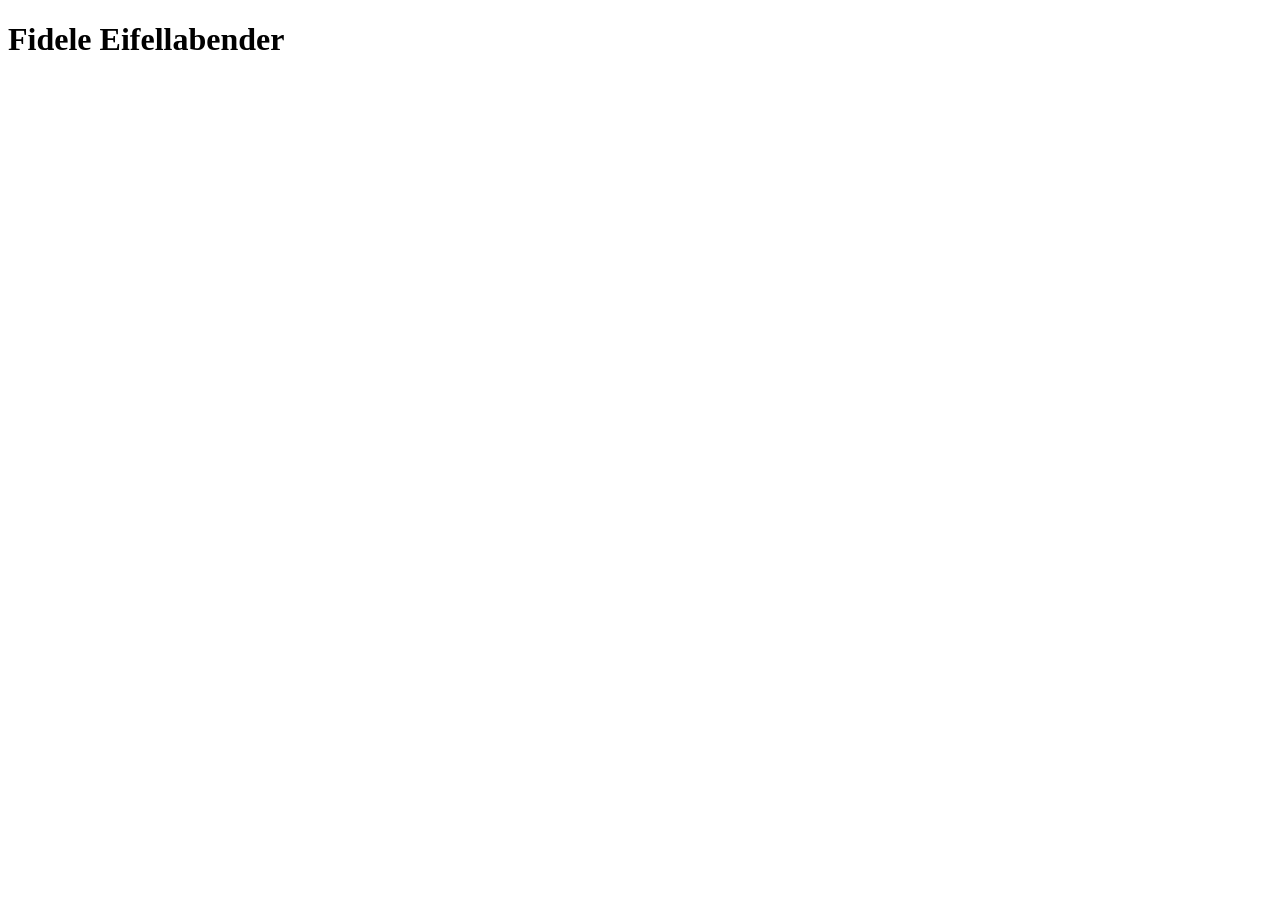
==== index.html @ 33b696c2 "Anlage Struktur" ====
<!doctype html>
<html lang="de">
  <head>
    <meta charset="utf-8">
    <meta name="viewport" content="width=device-width, initial-scale=1">
    <title>Fidele Eifellabender</title>
    <link rel="stylesheet" href="assets/css/style.css">
    <script src="assets/js/main.js" defer></script>
  </head>
  <body>
    <main>
      <h1>Fidele Eifellabender</h1>
    </main>
  </body>
</html>
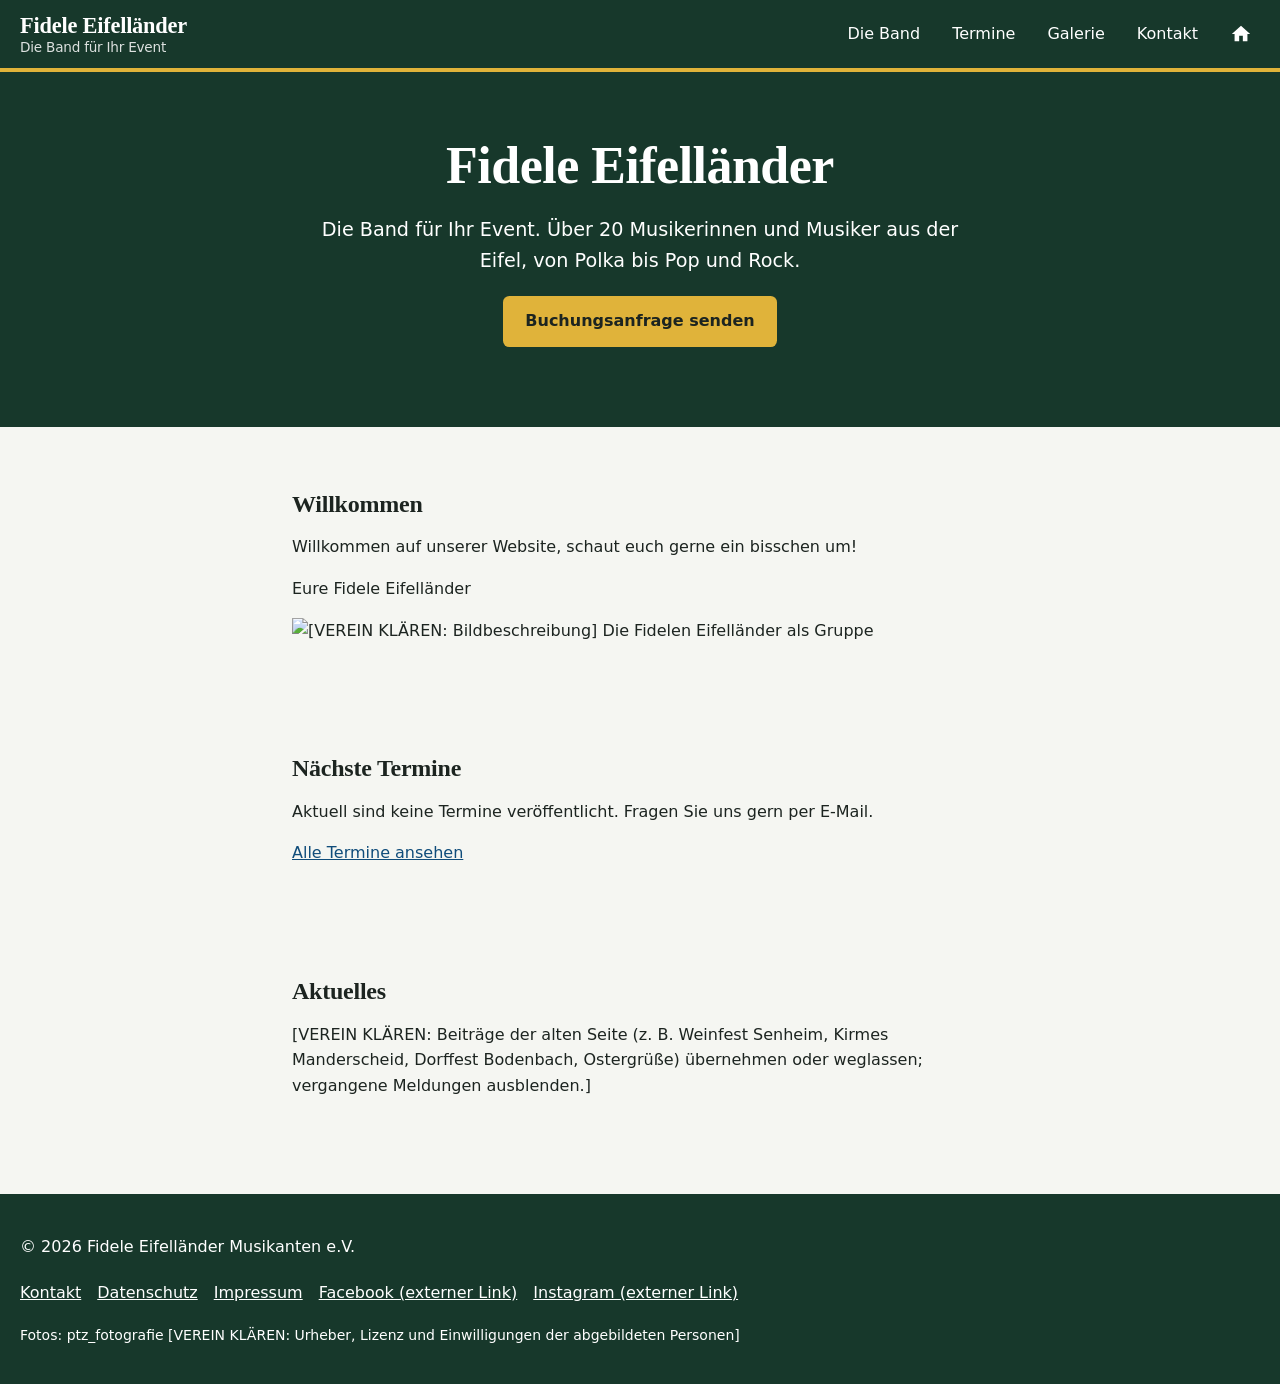
==== commit c8a593ae: "first loop" ====
--- a/index.html
+++ b/index.html
@@ -1,15 +1,51 @@
-<!doctype html>
+<!DOCTYPE html>
 <html lang="de">
-  <head>
-    <meta charset="utf-8">
-    <meta name="viewport" content="width=device-width, initial-scale=1">
-    <title>Fidele Eifellabender</title>
-    <link rel="stylesheet" href="assets/css/style.css">
-    <script src="assets/js/main.js" defer></script>
-  </head>
-  <body>
-    <main>
-      <h1>Fidele Eifellabender</h1>
-    </main>
-  </body>
-</html>
+<head>
+<meta charset="utf-8">
+<meta name="viewport" content="width=device-width, initial-scale=1">
+<title>Die Band für Ihr Event – Fidele Eifelländer Musikanten e.V.</title>
+<meta name="description" content="Die Fidelen Eifelländer: Bigband aus der Eifel für Feste, Kirmes und Events.">
+<link rel="stylesheet" href="assets/css/style.css">
+</head>
+<body>
+<a class="skip" href="#main">Zum Inhalt springen</a>
+<header class="site-header">
+<a class="brand" href="index.html">Fidele Eifelländer<span>Die Band für Ihr Event</span></a>
+<nav aria-label="Hauptnavigation"><ul><li><a href="die-band.html">Die Band</a></li><li><a href="termine.html">Termine</a></li><li><a href="galerie.html">Galerie</a></li><li><a href="kontakt.html">Kontakt</a></li><li><a class="home" href="index.html" aria-label="Startseite" aria-current="page"><svg aria-hidden="true" focusable="false" width="22" height="22" viewBox="0 0 24 24" fill="currentColor"><path d="M12 3 2 12h3v8h5v-6h4v6h5v-8h3z"/></svg></a></li></ul></nav>
+</header>
+<main id="main">
+<section class="hero">
+<h1>Fidele Eifelländer</h1>
+<p class="lead">Die Band für Ihr Event. Über 20 Musikerinnen und Musiker aus der Eifel, von Polka bis Pop und Rock.</p>
+<p><a class="btn" href="kontakt.html#anfrage">Buchungsanfrage senden</a></p>
+</section>
+<section class="wrap">
+<h2>Willkommen</h2>
+<p>Willkommen auf unserer Website, schaut euch gerne ein bisschen um!</p>
+<p>Eure Fidele Eifelländer</p>
+<p><img src="assets/img/titel.jpg" width="1200" height="800" alt="[VEREIN KLÄREN: Bildbeschreibung] Die Fidelen Eifelländer als Gruppe"></p>
+</section>
+<section class="wrap" aria-labelledby="next">
+<h2 id="next">Nächste Termine</h2>
+<div data-next-events><p>Termine werden geladen.</p></div>
+<p><a href="termine.html">Alle Termine ansehen</a></p>
+</section>
+<section class="wrap" aria-labelledby="news">
+<h2 id="news">Aktuelles</h2>
+<p>[VEREIN KLÄREN: Beiträge der alten Seite (z. B. Weinfest Senheim, Kirmes Manderscheid, Dorffest Bodenbach, Ostergrüße) übernehmen oder weglassen; vergangene Meldungen ausblenden.]</p>
+</section>
+</main>
+<footer class="site-footer">
+<p>© 2026 Fidele Eifelländer Musikanten e.V.</p>
+<ul>
+<li><a href="kontakt.html">Kontakt</a></li>
+<li><a href="datenschutz.html">Datenschutz</a></li>
+<li><a href="impressum.html">Impressum</a></li>
+<li><a href="https://www.facebook.com/FideleEifellaender" rel="noopener noreferrer" target="_blank">Facebook (externer Link)</a></li>
+<li><a href="https://www.instagram.com/fidele_eifellaender/" rel="noopener noreferrer" target="_blank">Instagram (externer Link)</a></li>
+</ul>
+<p class="small">Fotos: ptz_fotografie [VEREIN KLÄREN: Urheber, Lizenz und Einwilligungen der abgebildeten Personen]</p>
+</footer>
+<script src="assets/js/main.js" defer></script>
+</body>
+</html>
--- a/assets/css/style.css
+++ b/assets/css/style.css
@@ -0,0 +1,22 @@
+:root{--bg:#f5f6f2;--ink:#1c2420;--green:#17382b;--brass:#e0b33a;--link:#0f4c7a;--line:#cfd6cc}
+@media (prefers-color-scheme:dark){:root{--bg:#121815;--ink:#eef1ec;--green:#0c1e17;--link:#8cc4f0;--line:#33413a}}
+*{box-sizing:border-box}
+html{font:100%/1.6 system-ui,-apple-system,"Segoe UI",sans-serif;scroll-padding-top:5rem}
+body{margin:0;background:var(--bg);color:var(--ink)}
+h1,h2,.brand{font-family:Rockwell,"Roboto Slab",Georgia,serif;line-height:1.15;letter-spacing:-.01em}
+h1{font-size:clamp(2rem,6vw,3.25rem);margin:0 0 1rem}h2{font-size:1.5rem;margin:2rem 0 .5rem}
+a{color:var(--link)}a:focus-visible,.btn:focus-visible{outline:3px solid var(--brass);outline-offset:3px}
+.skip{position:absolute;left:.5rem;top:-4rem;background:#fff;color:#000;padding:.75rem 1rem;z-index:10}.skip:focus{top:.5rem}
+.site-header{background:var(--green);color:#fff;display:flex;flex-wrap:wrap;gap:.5rem 2rem;align-items:center;justify-content:space-between;padding:.75rem 1.25rem;border-bottom:4px solid var(--brass)}
+.brand{color:#fff;text-decoration:none;font-size:1.4rem;font-weight:700}.brand span{display:block;font:.85rem system-ui,sans-serif;opacity:.85}
+nav ul,.site-footer ul{list-style:none;margin:0;padding:0;display:flex;flex-wrap:wrap;gap:.25rem 1rem}
+nav a{color:#fff;display:inline-flex;align-items:center;min-height:44px;padding:0 .5rem;text-decoration:none}
+nav a:hover,nav a[aria-current]{text-decoration:underline;text-underline-offset:6px;text-decoration-thickness:3px;text-decoration-color:var(--brass)}
+.wrap{max-width:46rem;margin:0 auto;padding:2rem 1.25rem}
+.hero{background:var(--green);color:#fff;padding:4rem 1.25rem;text-align:center}.hero>*{max-width:40rem;margin-inline:auto}.lead{font-size:1.2rem}
+.btn{display:inline-block;background:var(--brass);color:#1c2420;font-weight:700;padding:.8rem 1.4rem;border-radius:.4rem;text-decoration:none;min-height:44px}.btn:hover{filter:brightness(1.08)}
+img{max-width:100%;height:auto}
+.events{list-style:none;padding:0}.events li{padding:.75rem 0;border-bottom:1px solid var(--line)}.events time{font-weight:700;display:block}
+.gallery{list-style:none;padding:0;display:grid;grid-template-columns:repeat(auto-fill,minmax(15rem,1fr));gap:1rem}figure{margin:0}figcaption,.small{font-size:.875rem}
+.site-footer{background:var(--green);color:#fff;padding:1.5rem 1.25rem;margin-top:3rem}.site-footer a{color:#fff}.site-footer li a{display:inline-block;min-height:32px;padding:.25rem 0}
+@media (prefers-reduced-motion:no-preference){.btn{transition:filter .15s}}
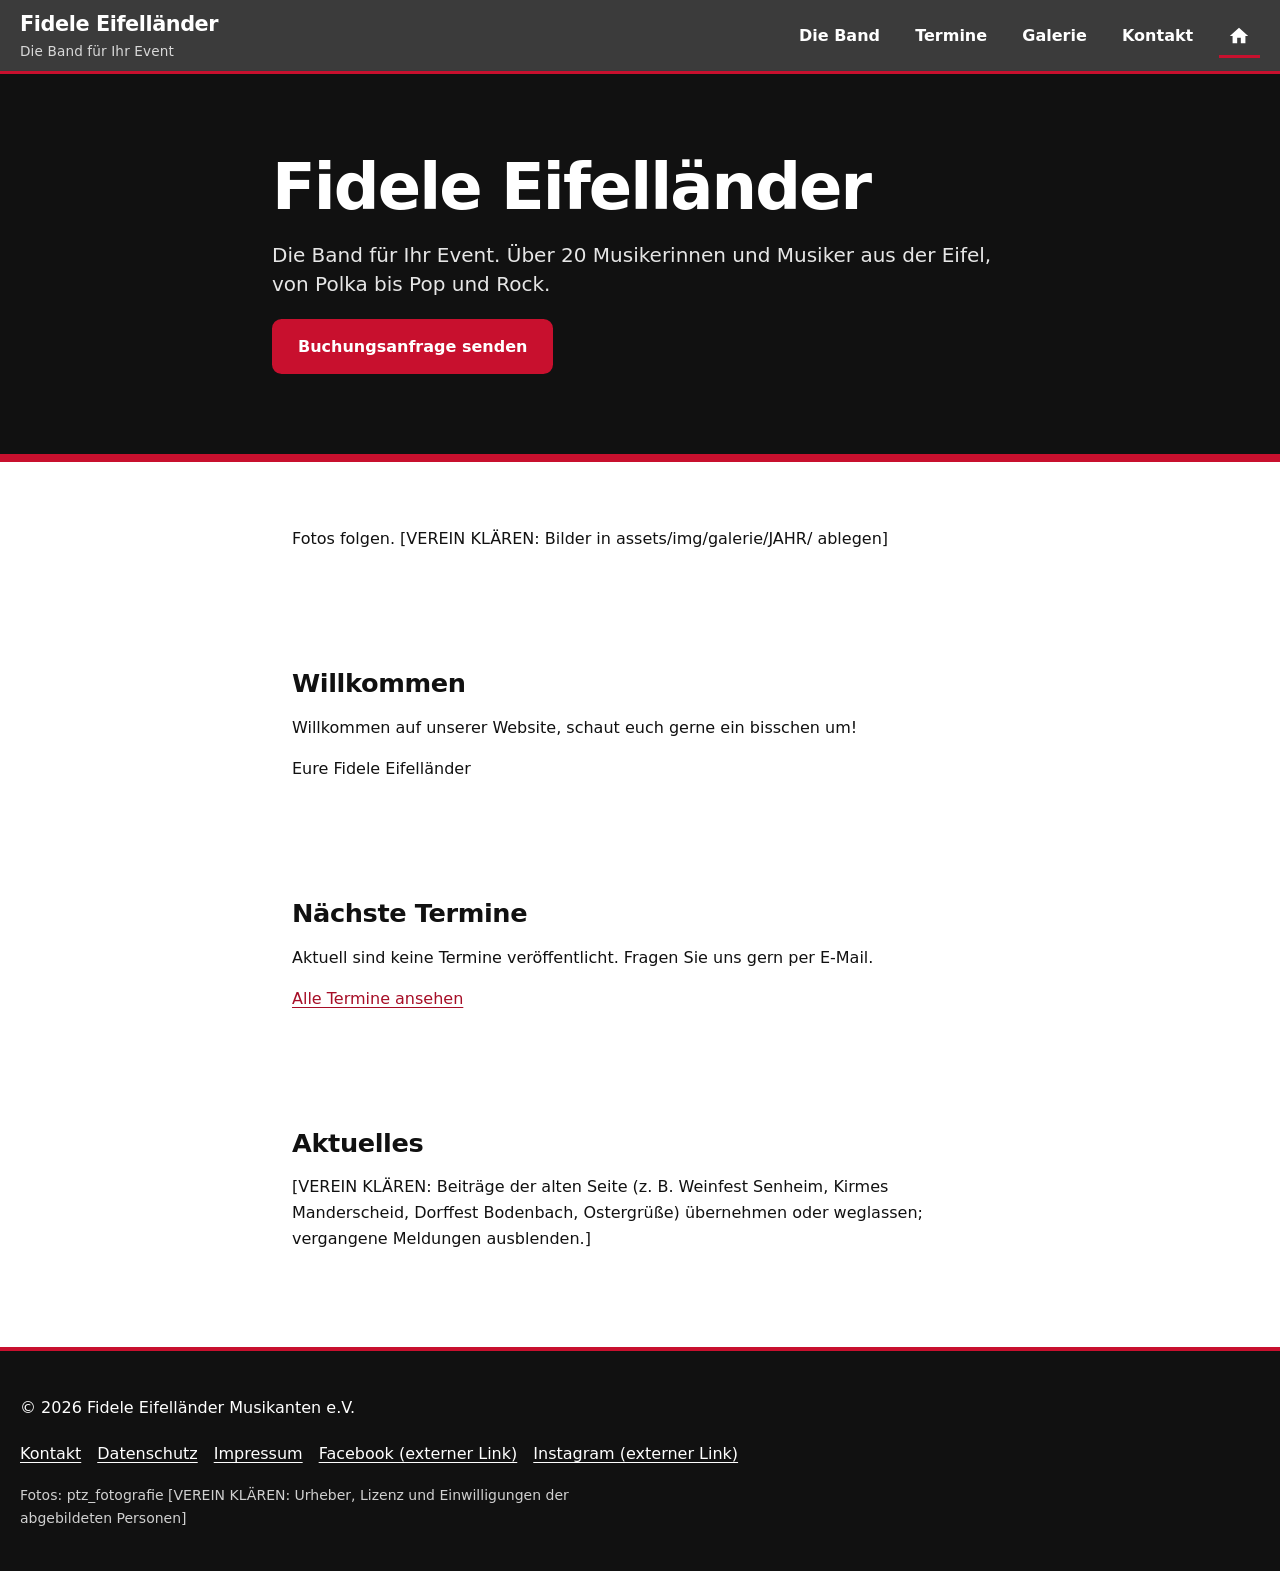
==== commit af288949: "Fotofunktion" ====
--- a/index.html
+++ b/index.html
@@ -19,11 +19,11 @@
 <p class="lead">Die Band für Ihr Event. Über 20 Musikerinnen und Musiker aus der Eifel, von Polka bis Pop und Rock.</p>
 <p><a class="btn" href="kontakt.html#anfrage">Buchungsanfrage senden</a></p>
 </section>
+<section class="band" aria-label="Fotos" data-slideshow><p class="wrap">Fotos werden geladen.</p></section>
 <section class="wrap">
 <h2>Willkommen</h2>
 <p>Willkommen auf unserer Website, schaut euch gerne ein bisschen um!</p>
 <p>Eure Fidele Eifelländer</p>
-<p><img src="assets/img/titel.jpg" width="1200" height="800" alt="[VEREIN KLÄREN: Bildbeschreibung] Die Fidelen Eifelländer als Gruppe"></p>
 </section>
 <section class="wrap" aria-labelledby="next">
 <h2 id="next">Nächste Termine</h2>
@@ -47,5 +47,6 @@
 <p class="small">Fotos: ptz_fotografie [VEREIN KLÄREN: Urheber, Lizenz und Einwilligungen der abgebildeten Personen]</p>
 </footer>
 <script src="assets/js/main.js" defer></script>
+<script src="assets/js/galerie.js" defer></script>
 </body>
 </html>
--- a/assets/css/style.css
+++ b/assets/css/style.css
@@ -1,22 +1,65 @@
-:root{--bg:#f5f6f2;--ink:#1c2420;--green:#17382b;--brass:#e0b33a;--link:#0f4c7a;--line:#cfd6cc}
-@media (prefers-color-scheme:dark){:root{--bg:#121815;--ink:#eef1ec;--green:#0c1e17;--link:#8cc4f0;--line:#33413a}}
+/* Palette: Rot, Schwarz, Grau, Weiß */
+:root{--bg:#fff;--soft:#f2f2f2;--ink:#111;--muted:#595959;--red:#c8102e;--red-text:#a60d26;--black:#111;--line:#d4d4d4;--ring:#111}
+@media (prefers-color-scheme:dark){:root{--bg:#111;--soft:#1c1c1c;--ink:#f2f2f2;--muted:#b8b8b8;--red-text:#ff8d9b;--line:#3a3a3a;--ring:#fff}}
 *{box-sizing:border-box}
-html{font:100%/1.6 system-ui,-apple-system,"Segoe UI",sans-serif;scroll-padding-top:5rem}
+html{font:100%/1.6 system-ui,-apple-system,"Segoe UI",sans-serif;scroll-padding-top:6rem;-webkit-text-size-adjust:100%}
 body{margin:0;background:var(--bg);color:var(--ink)}
-h1,h2,.brand{font-family:Rockwell,"Roboto Slab",Georgia,serif;line-height:1.15;letter-spacing:-.01em}
-h1{font-size:clamp(2rem,6vw,3.25rem);margin:0 0 1rem}h2{font-size:1.5rem;margin:2rem 0 .5rem}
-a{color:var(--link)}a:focus-visible,.btn:focus-visible{outline:3px solid var(--brass);outline-offset:3px}
-.skip{position:absolute;left:.5rem;top:-4rem;background:#fff;color:#000;padding:.75rem 1rem;z-index:10}.skip:focus{top:.5rem}
-.site-header{background:var(--green);color:#fff;display:flex;flex-wrap:wrap;gap:.5rem 2rem;align-items:center;justify-content:space-between;padding:.75rem 1.25rem;border-bottom:4px solid var(--brass)}
-.brand{color:#fff;text-decoration:none;font-size:1.4rem;font-weight:700}.brand span{display:block;font:.85rem system-ui,sans-serif;opacity:.85}
+h1,h2,.brand{font-family:system-ui,-apple-system,"Segoe UI",sans-serif;font-optical-sizing:auto;font-weight:800}
+h1{font-size:clamp(2.25rem,7vw,4rem);line-height:1.05;letter-spacing:-.03em;margin:0 0 1rem}
+h2{font-size:1.6rem;line-height:1.2;letter-spacing:-.015em;margin:2.25rem 0 .5rem}
+p{max-width:65ch}
+a{color:var(--red-text);text-underline-offset:3px}
+a:focus-visible,.btn:focus-visible{outline:3px solid #fff;box-shadow:0 0 0 6px var(--ring);border-radius:2px}
+.skip{position:absolute;left:.5rem;top:-4rem;background:#fff;color:#000;padding:.75rem 1rem;z-index:20}.skip:focus{top:.5rem}
+/* Kopfbereich: transluzentes Material, Inhalt scrollt darunter */
+.site-header{background:rgba(17,17,17,.82);-webkit-backdrop-filter:blur(20px) saturate(180%);backdrop-filter:blur(20px) saturate(180%);color:#fff;display:flex;flex-wrap:wrap;gap:.25rem 2rem;align-items:center;justify-content:space-between;padding:.5rem 1.25rem;border-bottom:3px solid var(--red);z-index:10}
+@media (min-width:48rem){.site-header{position:sticky;top:0}}
+.brand{color:#fff;text-decoration:none;font-size:1.3rem;letter-spacing:-.02em}
+.brand span{display:block;font-size:.85rem;font-weight:500;letter-spacing:.01em;color:#d9d9d9}
 nav ul,.site-footer ul{list-style:none;margin:0;padding:0;display:flex;flex-wrap:wrap;gap:.25rem 1rem}
-nav a{color:#fff;display:inline-flex;align-items:center;min-height:44px;padding:0 .5rem;text-decoration:none}
-nav a:hover,nav a[aria-current]{text-decoration:underline;text-underline-offset:6px;text-decoration-thickness:3px;text-decoration-color:var(--brass)}
+nav a{color:#fff;display:inline-flex;align-items:center;min-height:44px;padding:0 .6rem;text-decoration:none;font-weight:600}
+nav a:hover{text-decoration:underline;text-underline-offset:8px;text-decoration-thickness:3px;text-decoration-color:var(--red)}
+nav a[aria-current]{box-shadow:inset 0 -3px 0 var(--red)}
 .wrap{max-width:46rem;margin:0 auto;padding:2rem 1.25rem}
-.hero{background:var(--green);color:#fff;padding:4rem 1.25rem;text-align:center}.hero>*{max-width:40rem;margin-inline:auto}.lead{font-size:1.2rem}
-.btn{display:inline-block;background:var(--brass);color:#1c2420;font-weight:700;padding:.8rem 1.4rem;border-radius:.4rem;text-decoration:none;min-height:44px}.btn:hover{filter:brightness(1.08)}
-img{max-width:100%;height:auto}
-.events{list-style:none;padding:0}.events li{padding:.75rem 0;border-bottom:1px solid var(--line)}.events time{font-weight:700;display:block}
-.gallery{list-style:none;padding:0;display:grid;grid-template-columns:repeat(auto-fill,minmax(15rem,1fr));gap:1rem}figure{margin:0}figcaption,.small{font-size:.875rem}
-.site-footer{background:var(--green);color:#fff;padding:1.5rem 1.25rem;margin-top:3rem}.site-footer a{color:#fff}.site-footer li a{display:inline-block;min-height:32px;padding:.25rem 0}
-@media (prefers-reduced-motion:no-preference){.btn{transition:filter .15s}}
+.hero{background:var(--black);color:#fff;padding:5rem 1.25rem 4rem;text-align:left;border-bottom:8px solid var(--red)}
+.hero>*{max-width:46rem;margin-inline:auto}.hero .lead{font-size:1.25rem;line-height:1.45;color:#e6e6e6}
+.btn{display:inline-block;background:var(--red);color:#fff;font-weight:700;padding:.8rem 1.5rem;border-radius:.6rem;text-decoration:none;min-height:44px;border:2px solid var(--red)}
+.btn:hover{background:#a60d26;border-color:#a60d26}
+.btn:active{transform:scale(.97);transition:transform 100ms ease-out}
+.hero .btn:focus-visible{box-shadow:0 0 0 6px #fff;outline-color:#111}
+img{max-width:100%;height:auto;border-radius:.5rem}
+.events{list-style:none;padding:0}.events li{padding:.9rem 0;border-bottom:1px solid var(--line)}
+.events time{font-weight:700;display:block}
+.gallery{list-style:none;padding:0;display:grid;grid-template-columns:repeat(auto-fill,minmax(15rem,1fr));gap:1rem}
+figure{margin:0}figcaption,.small{font-size:.875rem;color:var(--muted)}
+.site-footer{background:var(--black);color:#fff;padding:1.75rem 1.25rem;margin-top:3rem;border-top:4px solid var(--red)}
+.site-footer a{color:#fff}.site-footer li a{display:inline-block;min-height:32px;padding:.25rem 0}
+.site-footer .small{color:#d0d0d0}
+@media (prefers-reduced-motion:no-preference){.btn{transition:background-color .15s}}
+@media (prefers-reduced-motion:reduce){*{animation:none!important;scroll-behavior:auto!important}}
+@media (prefers-reduced-transparency:reduce){.site-header{background:#111;-webkit-backdrop-filter:none;backdrop-filter:none}}
+@media (prefers-contrast:more){:root{--line:#767676}.site-header{background:#000}.btn{border-color:#fff}}
+/* Diashow: aktuelles Bild scharf, Nachbarn unscharf */
+.btn-sec{background:var(--soft);color:var(--ink);border:2px solid var(--ink);border-radius:.6rem;min-height:44px;min-width:44px;padding:.4rem 1rem;font:inherit;font-weight:600;cursor:pointer}
+.btn-sec:active{transform:scale(.97)}
+.band{padding:2rem 0 1rem}
+.ss{overflow:hidden;height:clamp(11rem,26vw,22rem)}
+.ss-track{display:flex;height:100%;margin:0;padding:0;list-style:none;transition:transform .5s cubic-bezier(.2,.8,.2,1)}
+.ss-slide{flex:0 0 56%;padding:0 .5rem;transition:filter .5s,opacity .5s,transform .5s;filter:blur(6px);opacity:.55;transform:scale(.9)}
+.ss-slide.is-current{filter:none;opacity:1;transform:none}
+@media (max-width:40rem){.ss-slide{flex-basis:78%}}
+.ss-slide button,.thumb{display:block;width:100%;height:100%;padding:0;border:0;background:none;cursor:pointer;color:inherit;text-align:left}
+.ss-slide img{width:100%;height:100%;object-fit:cover;display:block}
+.ss-ctl{display:flex;gap:.75rem;justify-content:center;flex-wrap:wrap;margin:1rem 0 .25rem}
+.ss-status{text-align:center;margin:0 auto}
+@media (prefers-reduced-motion:reduce){.ss-track,.ss-slide{transition:none}}
+/* Galerie nach Jahren */
+.gal{max-width:70rem;margin:0 auto;padding:0 1.25rem}
+.yr-head{display:flex;justify-content:space-between;align-items:center;gap:1rem}
+.yr-row{list-style:none;margin:0;padding:.25rem .25rem 1rem;display:flex;gap:1rem;overflow-x:auto;scroll-snap-type:x proximity}
+.yr-row li{flex:0 0 min(18rem,80%);scroll-snap-align:start}
+.thumb img{width:100%;aspect-ratio:3/2;object-fit:cover;display:block}
+.lb{border:0;border-radius:.75rem;padding:1rem;max-width:min(60rem,94vw);background:var(--bg);color:var(--ink)}
+.lb::backdrop{background:rgba(0,0,0,.8)}
+.lb img{max-width:100%;max-height:70vh;display:block;margin:0 auto}
+.lb figcaption{margin-top:.5rem}
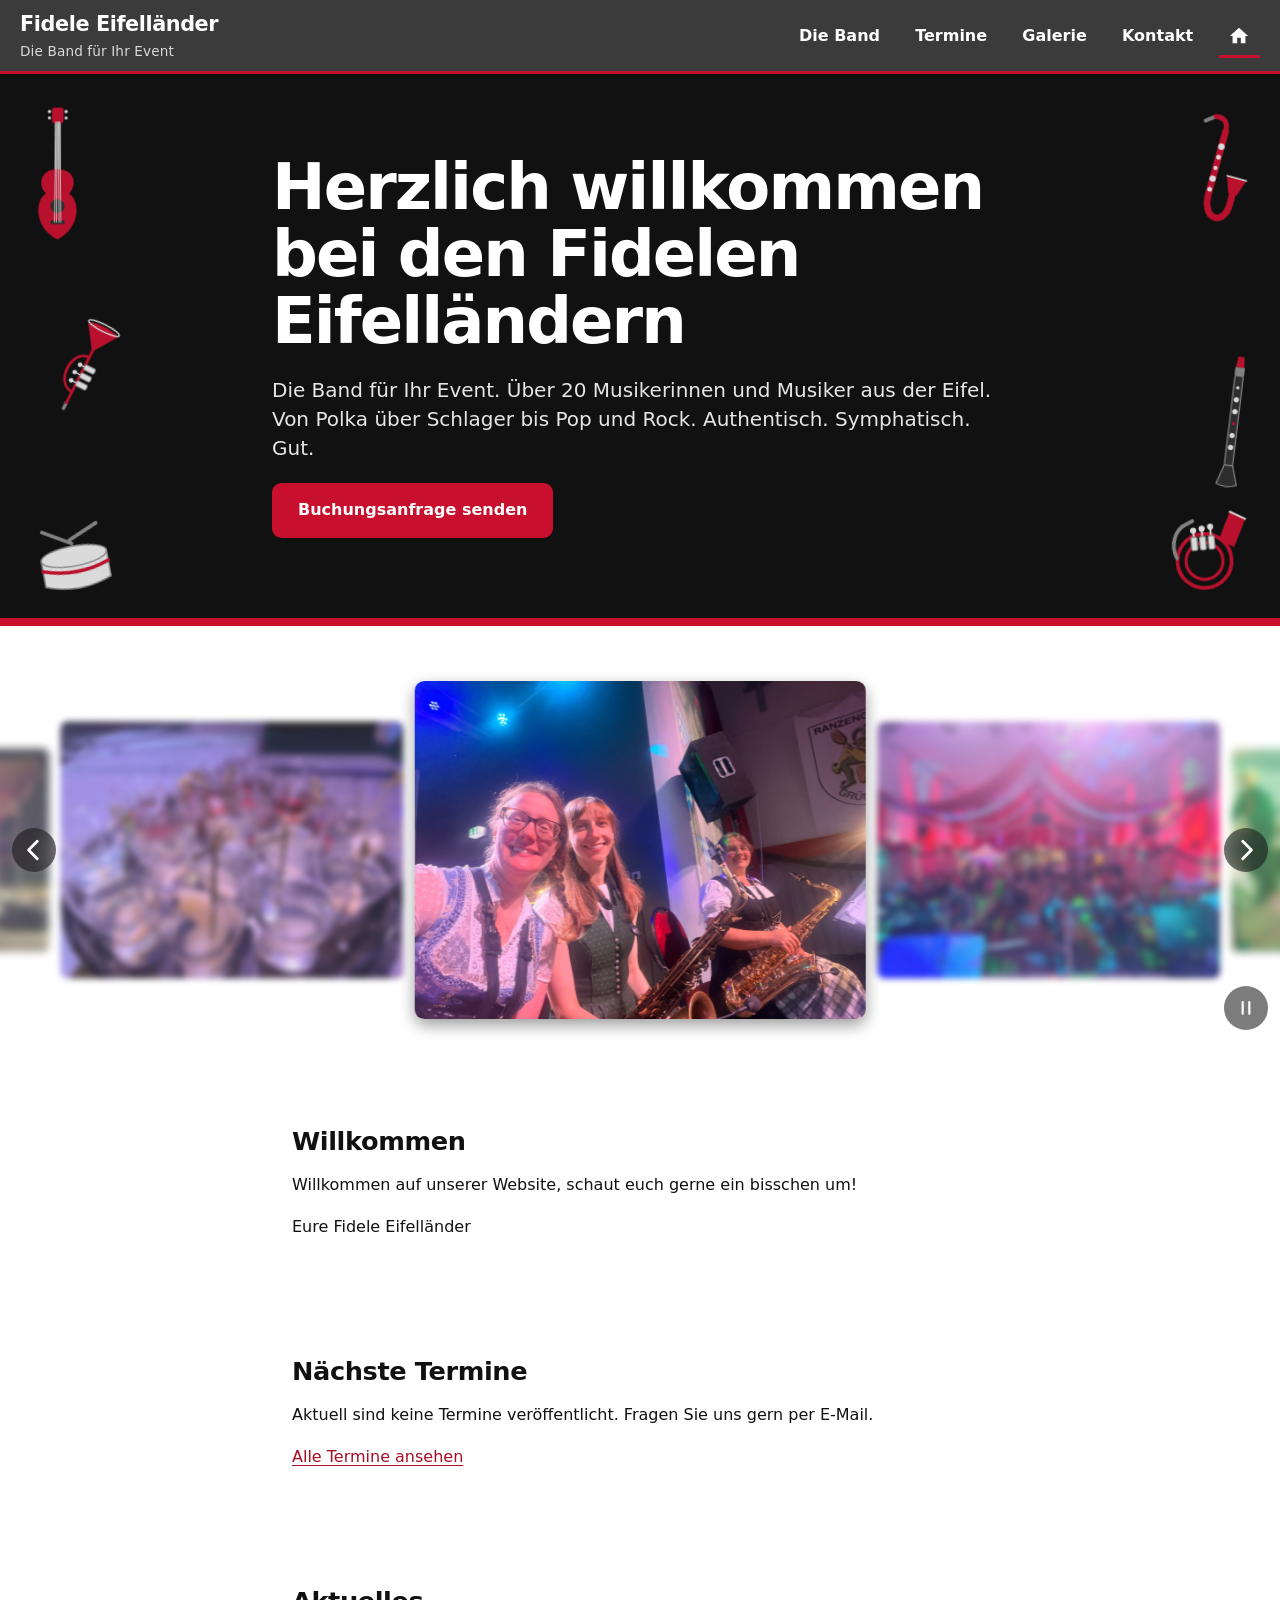
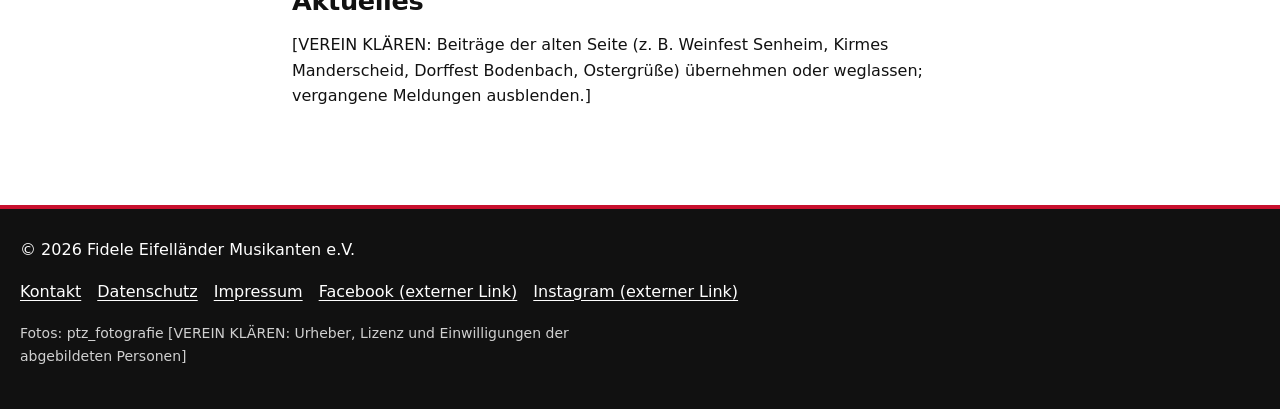
==== commit 517be9a1: "interaktive Instrumente v1" ====
--- a/index.html
+++ b/index.html
@@ -6,18 +6,24 @@
 <title>Die Band für Ihr Event – Fidele Eifelländer Musikanten e.V.</title>
 <meta name="description" content="Die Fidelen Eifelländer: Bigband aus der Eifel für Feste, Kirmes und Events.">
 <link rel="stylesheet" href="assets/css/style.css">
+<link rel="icon" href="assets/img/logo/logo.svg" type="image/svg+xml">
 </head>
 <body>
 <a class="skip" href="#main">Zum Inhalt springen</a>
 <header class="site-header">
-<a class="brand" href="index.html">Fidele Eifelländer<span>Die Band für Ihr Event</span></a>
+<a class="brand" href="index.html"><img class="logo" src="assets/img/logo/logo.svg" alt="" width="48" height="48"><span class="brand-text"><span class="brand-name">Fidele Eifelländer</span><span class="brand-tag">Die Band für Ihr Event</span></span></a>
 <nav aria-label="Hauptnavigation"><ul><li><a href="die-band.html">Die Band</a></li><li><a href="termine.html">Termine</a></li><li><a href="galerie.html">Galerie</a></li><li><a href="kontakt.html">Kontakt</a></li><li><a class="home" href="index.html" aria-label="Startseite" aria-current="page"><svg aria-hidden="true" focusable="false" width="22" height="22" viewBox="0 0 24 24" fill="currentColor"><path d="M12 3 2 12h3v8h5v-6h4v6h5v-8h3z"/></svg></a></li></ul></nav>
 </header>
 <main id="main">
 <section class="hero">
-<h1>Fidele Eifelländer</h1>
-<p class="lead">Die Band für Ihr Event. Über 20 Musikerinnen und Musiker aus der Eifel, von Polka bis Pop und Rock.</p>
+<div class="hero-inner">
+<div class="hero-text">
+<h1>Herzlich willkommen bei den Fidelen Eifelländern</h1>
+<p class="lead">Die Band für Ihr Event. Über 20 Musikerinnen und Musiker aus der Eifel. Von Polka über Schlager bis Pop und Rock. Authentisch. Symphatisch. Gut.</p>
 <p><a class="btn" href="kontakt.html#anfrage">Buchungsanfrage senden</a></p>
+</div>
+<img class="logo logo-hero" src="assets/img/logo/logo.svg" alt="" width="176" height="176">
+</div>
 </section>
 <section class="band" aria-label="Fotos" data-slideshow><p class="wrap">Fotos werden geladen.</p></section>
 <section class="wrap">
@@ -36,7 +42,7 @@
 </section>
 </main>
 <footer class="site-footer">
-<p>© 2026 Fidele Eifelländer Musikanten e.V.</p>
+<p class="foot-id"><img class="logo" src="assets/img/logo/logo.svg" alt="" width="48" height="48"><span>© 2026 Fidele Eifelländer Musikanten e.V.</span></p>
 <ul>
 <li><a href="kontakt.html">Kontakt</a></li>
 <li><a href="datenschutz.html">Datenschutz</a></li>
@@ -47,6 +53,7 @@
 <p class="small">Fotos: ptz_fotografie [VEREIN KLÄREN: Urheber, Lizenz und Einwilligungen der abgebildeten Personen]</p>
 </footer>
 <script src="assets/js/main.js" defer></script>
+<script src="assets/js/instrumente.js" defer></script>
 <script src="assets/js/galerie.js" defer></script>
 </body>
 </html>
--- a/assets/css/style.css
+++ b/assets/css/style.css
@@ -11,18 +11,29 @@
 a{color:var(--red-text);text-underline-offset:3px}
 a:focus-visible,.btn:focus-visible{outline:3px solid #fff;box-shadow:0 0 0 6px var(--ring);border-radius:2px}
 .skip{position:absolute;left:.5rem;top:-4rem;background:#fff;color:#000;padding:.75rem 1rem;z-index:20}.skip:focus{top:.5rem}
+.sr-only{position:absolute;width:1px;height:1px;margin:-1px;padding:0;overflow:hidden;clip:rect(0 0 0 0);white-space:nowrap;border:0}
+
 /* Kopfbereich: transluzentes Material, Inhalt scrollt darunter */
 .site-header{background:rgba(17,17,17,.82);-webkit-backdrop-filter:blur(20px) saturate(180%);backdrop-filter:blur(20px) saturate(180%);color:#fff;display:flex;flex-wrap:wrap;gap:.25rem 2rem;align-items:center;justify-content:space-between;padding:.5rem 1.25rem;border-bottom:3px solid var(--red);z-index:10}
 @media (min-width:48rem){.site-header{position:sticky;top:0}}
-.brand{color:#fff;text-decoration:none;font-size:1.3rem;letter-spacing:-.02em}
-.brand span{display:block;font-size:.85rem;font-weight:500;letter-spacing:.01em;color:#d9d9d9}
+.brand{display:flex;align-items:center;gap:.75rem;color:#fff;text-decoration:none;font-size:1.3rem;letter-spacing:-.02em}
+.brand-text{display:block}.brand-name{display:block}
+.brand-tag{display:block;font-size:.85rem;font-weight:500;letter-spacing:.01em;color:#d9d9d9}
 nav ul,.site-footer ul{list-style:none;margin:0;padding:0;display:flex;flex-wrap:wrap;gap:.25rem 1rem}
 nav a{color:#fff;display:inline-flex;align-items:center;min-height:44px;padding:0 .6rem;text-decoration:none;font-weight:600}
 nav a:hover{text-decoration:underline;text-underline-offset:8px;text-decoration-thickness:3px;text-decoration-color:var(--red)}
 nav a[aria-current]{box-shadow:inset 0 -3px 0 var(--red)}
 .wrap{max-width:46rem;margin:0 auto;padding:2rem 1.25rem}
+
+/* Vereinslogo: weiße Plakette, damit jedes Logo auf dunklem Grund lesbar bleibt */
+.logo{display:block;height:2.75rem;width:auto;max-width:9rem;object-fit:contain;background:#fff;border-radius:.5rem;padding:.25rem}
+.logo[hidden]{display:none}
+.logo-hero{height:clamp(7rem,18vw,11rem);max-width:14rem;padding:.6rem;border-radius:.9rem}
+
 .hero{background:var(--black);color:#fff;padding:5rem 1.25rem 4rem;text-align:left;border-bottom:8px solid var(--red)}
-.hero>*{max-width:46rem;margin-inline:auto}.hero .lead{font-size:1.25rem;line-height:1.45;color:#e6e6e6}
+.hero-inner{max-width:46rem;margin-inline:auto;display:flex;flex-wrap:wrap;gap:2rem;align-items:center;justify-content:space-between}
+.hero-text{flex:1 1 20rem}
+.hero .lead{font-size:1.25rem;line-height:1.45;color:#e6e6e6}
 .btn{display:inline-block;background:var(--red);color:#fff;font-weight:700;padding:.8rem 1.5rem;border-radius:.6rem;text-decoration:none;min-height:44px;border:2px solid var(--red)}
 .btn:hover{background:#a60d26;border-color:#a60d26}
 .btn:active{transform:scale(.97);transition:transform 100ms ease-out}
@@ -30,36 +41,83 @@
 img{max-width:100%;height:auto;border-radius:.5rem}
 .events{list-style:none;padding:0}.events li{padding:.9rem 0;border-bottom:1px solid var(--line)}
 .events time{font-weight:700;display:block}
-.gallery{list-style:none;padding:0;display:grid;grid-template-columns:repeat(auto-fill,minmax(15rem,1fr));gap:1rem}
 figure{margin:0}figcaption,.small{font-size:.875rem;color:var(--muted)}
 .site-footer{background:var(--black);color:#fff;padding:1.75rem 1.25rem;margin-top:3rem;border-top:4px solid var(--red)}
 .site-footer a{color:#fff}.site-footer li a{display:inline-block;min-height:32px;padding:.25rem 0}
 .site-footer .small{color:#d0d0d0}
+.foot-id{display:flex;align-items:center;gap:.75rem;margin:0 0 .75rem}
+
+/* Bedienelemente auf Bildern: offene Pfeilspitzen am Rand, auf Bildhöhe */
+.arrow,.lb-close,.ss-pause{position:absolute;z-index:30;display:grid;place-items:center;width:44px;height:44px;padding:0;border:0;border-radius:50%;background:rgba(17,17,17,.55);color:#fff;cursor:pointer;-webkit-backdrop-filter:blur(8px);backdrop-filter:blur(8px)}
+.arrow{top:50%;transform:translateY(-50%)}
+.arrow-prev{left:.75rem}.arrow-next{right:.75rem}
+.lb-close{top:.75rem;right:.75rem}
+.ss-pause{bottom:.75rem;right:.75rem}
+.arrow:hover,.lb-close:hover,.ss-pause:hover{background:rgba(17,17,17,.82)}
+.arrow:active{transform:translateY(-50%) scale(.94)}
+.lb-close:active,.ss-pause:active{transform:scale(.94)}
+.arrow:focus-visible,.lb-close:focus-visible,.ss-pause:focus-visible,.thumb:focus-visible,.ss:focus-visible,.yr-row:focus-visible{outline:3px solid #fff;box-shadow:0 0 0 6px #111}
+.arrow[aria-disabled="true"]{opacity:.3;cursor:default}
+.arrow[hidden]{display:none}
+
+/* Startseite: Endlos-Karussell. Mitte groß und scharf, Nachbarn kleiner und weich.
+   Positionen und Größen berechnet galerie.js; hier steht nur das Aussehen. */
+.band{position:relative;z-index:2;background:var(--bg);padding:2rem 0 1rem}
+.ss-wrap{position:relative}
+.ss{position:relative;overflow:hidden;height:clamp(13rem,30vw,26rem);touch-action:pan-y;-webkit-user-select:none;user-select:none}
+.ss-track{position:absolute;inset:0;margin:0;padding:0;list-style:none}
+.ss-slide{position:absolute;left:0;margin:0;transform-origin:50% 50%;border-radius:.6rem;opacity:0;cursor:pointer;will-change:transform,opacity,filter;
+  transition:transform .6s cubic-bezier(.22,1,.36,1),opacity .6s ease,filter .6s ease,box-shadow .6s ease}
+.ss-slide.jump{transition:none}
+.ss-slide img{display:block;width:100%;height:100%;object-fit:contain;border-radius:inherit;-webkit-user-drag:none}
+.ss-slide[data-d="0"]{opacity:1;filter:none;cursor:default;box-shadow:0 6px 16px rgba(0,0,0,.4)}
+.ss-slide[data-d="1"]{opacity:.85;filter:blur(4px)}
+.ss-slide[data-d="2"]{opacity:.7;filter:blur(7px)}
+.ss-slide[data-d="3"]{opacity:.5;filter:blur(9px)}
+.ss-slide[data-d="4"],.ss-slide[data-d="5"]{opacity:0;filter:blur(10px);pointer-events:none}
+@media (prefers-reduced-motion:reduce){.ss-slide{transition:none}}
+@media (prefers-reduced-transparency:reduce){.arrow,.lb-close,.ss-pause{background:#111;-webkit-backdrop-filter:none;backdrop-filter:none}}
+
+/* Galerie nach Jahren */
+.gal{max-width:70rem;margin:0 auto;padding:0 1.25rem}
+.yr-head{display:flex;justify-content:space-between;align-items:center;gap:1rem}
+.yr-wrap{position:relative}
+.yr-wrap .arrow{top:calc((100% - 1.9rem) / 2)}
+.yr-row{list-style:none;margin:0;padding:.25rem .25rem 0;display:flex;gap:1rem;overflow-x:auto;scroll-snap-type:x proximity}
+.yr-row li{flex:0 0 min(18rem,80%);scroll-snap-align:start}
+.thumb{display:block;width:100%;padding:0;border:0;background:none;cursor:pointer;color:inherit;text-align:left}
+.thumb img{width:100%;aspect-ratio:3/2;object-fit:cover;display:block}
+.thumb .small{display:block;height:1.9rem;line-height:1.9rem;overflow:hidden;text-overflow:ellipsis;white-space:nowrap}
+.lb{border:0;border-radius:.75rem;padding:1rem;max-width:min(60rem,94vw);background:var(--bg);color:var(--ink)}
+.lb::backdrop{background:rgba(0,0,0,.8)}
+.lb-stage{position:relative}
+.lb-stage img{max-width:100%;max-height:70vh;display:block;margin:0 auto}
+.lb-cap{margin:.5rem 0 0}
+
+/* Dekorative Instrumente am Rand (assets/js/instrumente.js) */
+.deco{display:none;position:fixed;inset:0;z-index:1;pointer-events:none;overflow:hidden}
+@media (min-width:62rem){body:not(.wide) .deco{display:block}}
+@media (min-width:88rem){body.wide .deco{display:block}}
+.inst{--ic-red:var(--red);--ic-gray:#8c8c8c;--ic-light:#ececec;--ic-dark:#2e2e2e;--k1:.5;--k2:.5;--k3:.5;position:absolute;width:var(--w);height:var(--h);opacity:.92;will-change:transform}
+.inst--l{left:clamp(.75rem,2.5vw,3rem)}.inst--r{right:clamp(.75rem,2.5vw,3rem)}
+.inst svg{display:block;width:100%;height:100%;overflow:visible}
+.f-red{fill:var(--ic-red)}.f-light{fill:var(--ic-light)}.f-dark{fill:var(--ic-dark)}.f-gray{fill:var(--ic-gray)}
+.s-red,.s-gray,.s-light{fill:none;stroke-linecap:round;stroke-linejoin:round}
+.s-red{stroke:var(--ic-red)}.s-gray{stroke:var(--ic-gray)}.s-light{stroke:var(--ic-light)}
+.o-gray{stroke:var(--ic-gray);stroke-width:2}.o-red{stroke:var(--ic-red);stroke-width:3}
+.t1{stroke-width:1.2}.t2{stroke-width:2}.t3{stroke-width:3}.t4{stroke-width:4}.t5{stroke-width:5}.t6{stroke-width:6}.t7{stroke-width:7}.t9{stroke-width:9}.t12{stroke-width:12}
+/* bewegliche Teile, gesteuert über --k1..--k3 (0 bis 1, kommen vom Scrollen) */
+.p-valve{transform:translateY(calc(var(--k1) * 7px))}.p-valve.v2{transform:translateY(calc(var(--k2) * 7px))}.p-valve.v3{transform:translateY(calc(var(--k3) * 7px))}
+.p-key{transform-box:fill-box;transform-origin:center;transform:scale(calc(.65 + var(--k1) * .6))}
+.p-key.b{transform:scale(calc(.65 + var(--k2) * .6))}.p-key.c{transform:scale(calc(.65 + var(--k3) * .6))}
+.p-strings{transform:translateX(calc((var(--k1) - .5) * 2.4px))}
+.p-stL{transform-box:fill-box;transform-origin:0 0;transform:rotate(calc(var(--k1) * -24deg))}
+.p-stR{transform-box:fill-box;transform-origin:100% 0;transform:rotate(calc(var(--k2) * 24deg))}
+.p-hh{transform:translateY(calc(var(--k1) * -7px))}
+.p-cym{transform-box:fill-box;transform-origin:center;transform:rotate(calc((var(--k1) - .5) * 18deg))}
+
 @media (prefers-reduced-motion:no-preference){.btn{transition:background-color .15s}}
 @media (prefers-reduced-motion:reduce){*{animation:none!important;scroll-behavior:auto!important}}
 @media (prefers-reduced-transparency:reduce){.site-header{background:#111;-webkit-backdrop-filter:none;backdrop-filter:none}}
 @media (prefers-contrast:more){:root{--line:#767676}.site-header{background:#000}.btn{border-color:#fff}}
-/* Diashow: aktuelles Bild scharf, Nachbarn unscharf */
-.btn-sec{background:var(--soft);color:var(--ink);border:2px solid var(--ink);border-radius:.6rem;min-height:44px;min-width:44px;padding:.4rem 1rem;font:inherit;font-weight:600;cursor:pointer}
-.btn-sec:active{transform:scale(.97)}
-.band{padding:2rem 0 1rem}
-.ss{overflow:hidden;height:clamp(11rem,26vw,22rem)}
-.ss-track{display:flex;height:100%;margin:0;padding:0;list-style:none;transition:transform .5s cubic-bezier(.2,.8,.2,1)}
-.ss-slide{flex:0 0 56%;padding:0 .5rem;transition:filter .5s,opacity .5s,transform .5s;filter:blur(6px);opacity:.55;transform:scale(.9)}
-.ss-slide.is-current{filter:none;opacity:1;transform:none}
-@media (max-width:40rem){.ss-slide{flex-basis:78%}}
-.ss-slide button,.thumb{display:block;width:100%;height:100%;padding:0;border:0;background:none;cursor:pointer;color:inherit;text-align:left}
-.ss-slide img{width:100%;height:100%;object-fit:cover;display:block}
-.ss-ctl{display:flex;gap:.75rem;justify-content:center;flex-wrap:wrap;margin:1rem 0 .25rem}
-.ss-status{text-align:center;margin:0 auto}
-@media (prefers-reduced-motion:reduce){.ss-track,.ss-slide{transition:none}}
-/* Galerie nach Jahren */
-.gal{max-width:70rem;margin:0 auto;padding:0 1.25rem}
-.yr-head{display:flex;justify-content:space-between;align-items:center;gap:1rem}
-.yr-row{list-style:none;margin:0;padding:.25rem .25rem 1rem;display:flex;gap:1rem;overflow-x:auto;scroll-snap-type:x proximity}
-.yr-row li{flex:0 0 min(18rem,80%);scroll-snap-align:start}
-.thumb img{width:100%;aspect-ratio:3/2;object-fit:cover;display:block}
-.lb{border:0;border-radius:.75rem;padding:1rem;max-width:min(60rem,94vw);background:var(--bg);color:var(--ink)}
-.lb::backdrop{background:rgba(0,0,0,.8)}
-.lb img{max-width:100%;max-height:70vh;display:block;margin:0 auto}
-.lb figcaption{margin-top:.5rem}
+@media print{.deco,.arrow,.ss-pause{display:none}}
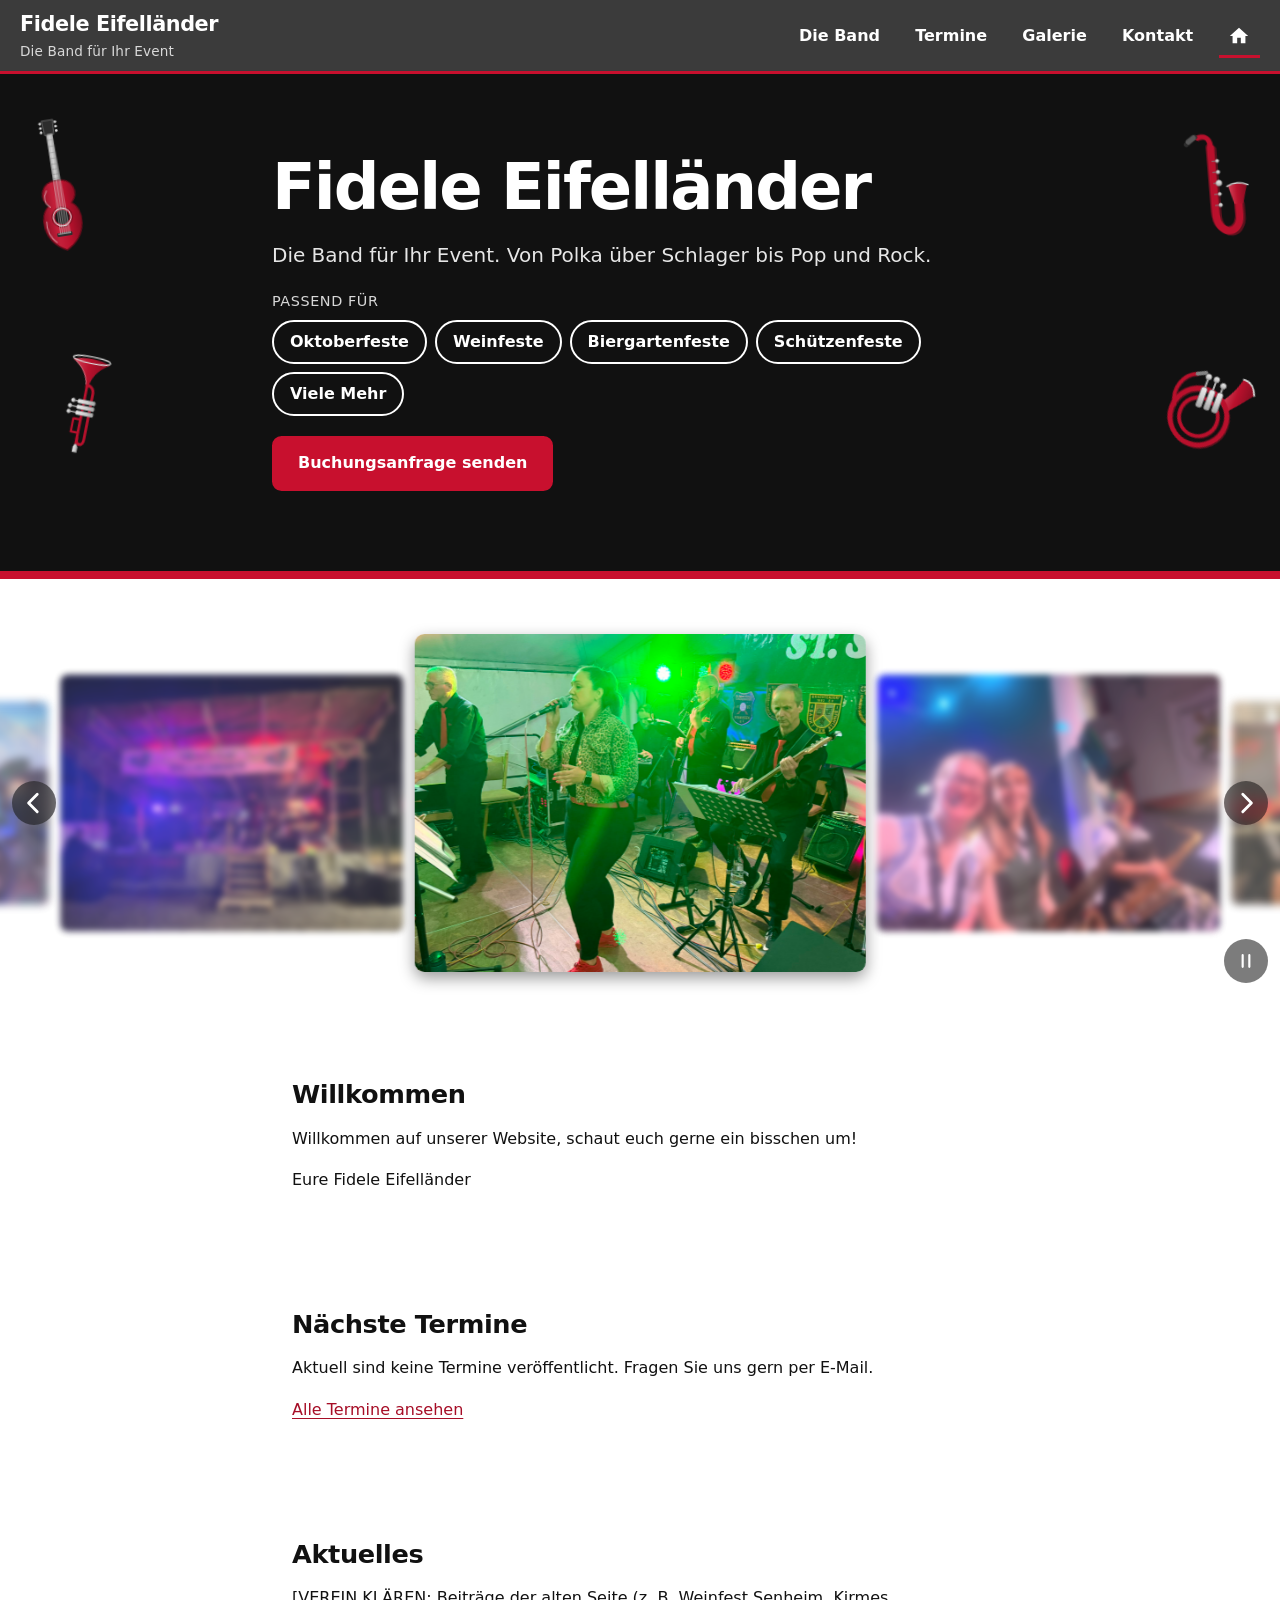
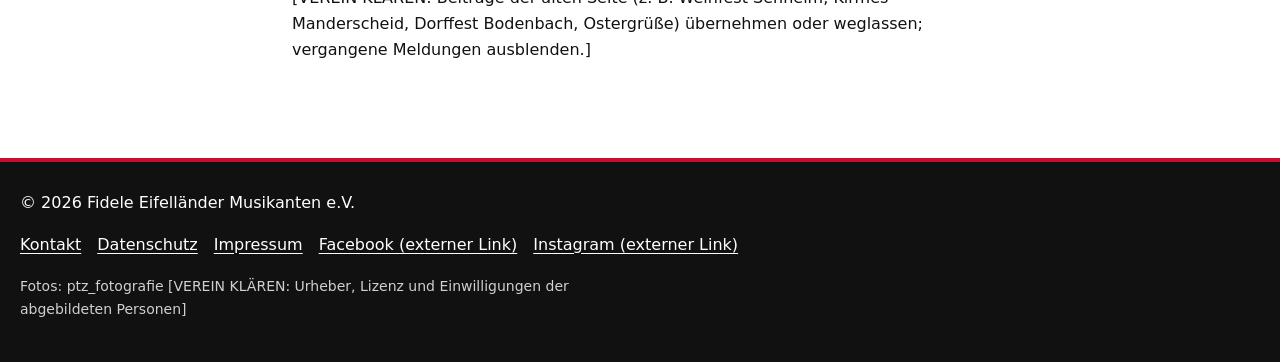
==== commit d3390636: "Anpassungen" ====
--- a/index.html
+++ b/index.html
@@ -18,8 +18,10 @@
 <section class="hero">
 <div class="hero-inner">
 <div class="hero-text">
-<h1>Herzlich willkommen bei den Fidelen Eifelländern</h1>
-<p class="lead">Die Band für Ihr Event. Über 20 Musikerinnen und Musiker aus der Eifel. Von Polka über Schlager bis Pop und Rock. Authentisch. Symphatisch. Gut.</p>
+<h1>Fidele Eifelländer</h1>
+<p class="lead">Die Band für Ihr Event. Von Polka über Schlager bis Pop und Rock.</p>
+<p class="chips-label" id="fest-label">Passend für</p>
+<ul class="chips" aria-labelledby="fest-label"><li><a href="die-band.html#feste">Oktoberfeste</a></li><li><a href="die-band.html#feste">Weinfeste</a></li><li><a href="die-band.html#feste">Biergartenfeste</a></li><li><a href="die-band.html#feste">Schützenfeste</a></li><li><a href="die-band.html#feste">Viele Mehr</a></li></ul>
 <p><a class="btn" href="kontakt.html#anfrage">Buchungsanfrage senden</a></p>
 </div>
 <img class="logo logo-hero" src="assets/img/logo/logo.svg" alt="" width="176" height="176">
--- a/assets/css/style.css
+++ b/assets/css/style.css
@@ -42,7 +42,7 @@
 .events{list-style:none;padding:0}.events li{padding:.9rem 0;border-bottom:1px solid var(--line)}
 .events time{font-weight:700;display:block}
 figure{margin:0}figcaption,.small{font-size:.875rem;color:var(--muted)}
-.site-footer{background:var(--black);color:#fff;padding:1.75rem 1.25rem;margin-top:3rem;border-top:4px solid var(--red)}
+.site-footer{position:relative;z-index:2;background:var(--black);color:#fff;padding:1.75rem 1.25rem;margin-top:3rem;border-top:4px solid var(--red)}
 .site-footer a{color:#fff}.site-footer li a{display:inline-block;min-height:32px;padding:.25rem 0}
 .site-footer .small{color:#d0d0d0}
 .foot-id{display:flex;align-items:center;gap:.75rem;margin:0 0 .75rem}
@@ -94,9 +94,22 @@
 .lb-stage img{max-width:100%;max-height:70vh;display:block;margin:0 auto}
 .lb-cap{margin:.5rem 0 0}
 
+/* Seite „Die Band“: Fotos wechseln zwischen rechts und links, der Text umfließt sie.
+   Fehlende Bilder entfernt main.js, die übrigen wechseln dann automatisch weiter. */
+.wrap--band{max-width:56rem}
+.flow{display:flow-root}
+.foto{width:min(100%,17rem);margin:.35rem 0 1rem;clear:both}
+.foto:nth-of-type(odd){float:right;margin-left:1.5rem}
+.foto:nth-of-type(even){float:left;margin-right:1.5rem}
+.foto img{display:block;width:100%;height:auto}
+.foto figcaption{margin-top:.35rem}
+.cta{clear:both}
+@media (max-width:40rem){.foto,.foto:nth-of-type(odd),.foto:nth-of-type(even){float:none;width:100%;margin:1rem 0}}
+
 /* Dekorative Instrumente am Rand (assets/js/instrumente.js) */
 .deco{display:none;position:fixed;inset:0;z-index:1;pointer-events:none;overflow:hidden}
-@media (min-width:62rem){body:not(.wide) .deco{display:block}}
+@media (min-width:62rem){body:not(.wide):not(.mid) .deco{display:block}}
+@media (min-width:74rem){body.mid .deco{display:block}}
 @media (min-width:88rem){body.wide .deco{display:block}}
 .inst{--ic-red:var(--red);--ic-gray:#8c8c8c;--ic-light:#ececec;--ic-dark:#2e2e2e;--k1:.5;--k2:.5;--k3:.5;position:absolute;width:var(--w);height:var(--h);opacity:.92;will-change:transform}
 .inst--l{left:clamp(.75rem,2.5vw,3rem)}.inst--r{right:clamp(.75rem,2.5vw,3rem)}
@@ -105,6 +118,10 @@
 .s-red,.s-gray,.s-light{fill:none;stroke-linecap:round;stroke-linejoin:round}
 .s-red{stroke:var(--ic-red)}.s-gray{stroke:var(--ic-gray)}.s-light{stroke:var(--ic-light)}
 .o-gray{stroke:var(--ic-gray);stroke-width:2}.o-red{stroke:var(--ic-red);stroke-width:3}
+/* Licht und Schatten auf Rohren und Kanten */
+.s-hi,.s-lo,.hl{fill:none;stroke-linecap:round;stroke-linejoin:round}
+.s-hi{stroke:#ff8a9c;opacity:.55}.s-lo{stroke:#6f0a1a;opacity:.45}
+.hl{stroke:#fff;stroke-width:2;opacity:.45}
 .t1{stroke-width:1.2}.t2{stroke-width:2}.t3{stroke-width:3}.t4{stroke-width:4}.t5{stroke-width:5}.t6{stroke-width:6}.t7{stroke-width:7}.t9{stroke-width:9}.t12{stroke-width:12}
 /* bewegliche Teile, gesteuert über --k1..--k3 (0 bis 1, kommen vom Scrollen) */
 .p-valve{transform:translateY(calc(var(--k1) * 7px))}.p-valve.v2{transform:translateY(calc(var(--k2) * 7px))}.p-valve.v3{transform:translateY(calc(var(--k3) * 7px))}
@@ -121,3 +138,60 @@
 @media (prefers-reduced-transparency:reduce){.site-header{background:#111;-webkit-backdrop-filter:none;backdrop-filter:none}}
 @media (prefers-contrast:more){:root{--line:#767676}.site-header{background:#000}.btn{border-color:#fff}}
 @media print{.deco,.arrow,.ss-pause{display:none}}
+
+/* Blocksatz auf „Die Band“: Textkanten schließen bündig mit den Fotos ab */
+.wrap--band p,.wrap--band li{max-width:none;text-align:justify;hyphens:auto;-webkit-hyphens:auto;overflow-wrap:break-word}
+.wrap--band .lead{font-size:1.15rem;line-height:1.5}
+.wrap--band h2{clear:both;margin-top:1.75rem}
+.wrap--band h2:first-child{margin-top:.5rem}
+.fests{padding-left:1.25rem;clear:both}.fests li{margin:.4rem 0}
+.wrap--band .cta{margin-top:2rem}
+
+/* Kopfbereich: Festarten */
+.chips-label{margin:1rem 0 .4rem;font-size:.9rem;letter-spacing:.04em;text-transform:uppercase;color:#d8d8d8}
+.chips{list-style:none;margin:0 0 1.25rem;padding:0;display:flex;flex-wrap:wrap;gap:.5rem}
+.chips a{display:inline-flex;align-items:center;min-height:44px;padding:.3rem 1rem;border:2px solid #fff;border-radius:2rem;color:#fff;text-decoration:none;font-weight:600}
+.chips a:hover{background:#fff;color:#111}
+
+/* Geführtes Formular */
+#anfrage-form fieldset{border:0;margin:1.25rem 0;padding:0;min-width:0}
+#anfrage-form legend{font:800 1.3rem/1.25 system-ui,-apple-system,"Segoe UI",sans-serif;padding:0;margin-bottom:.9rem}
+#anfrage-form legend:focus{outline:none}
+.progress p{margin:1rem 0 .4rem;font-weight:600;color:var(--muted)}
+.bar{height:.5rem;background:var(--line);border-radius:1rem;overflow:hidden}
+.bar span{display:block;height:100%;width:0;background:var(--red)}
+@media (prefers-reduced-motion:no-preference){.bar span{transition:width .25s ease-out}}
+.choices{display:flex;flex-wrap:wrap;gap:.6rem;margin-bottom:1rem}
+.choice{position:relative;display:block}
+.choice input{position:absolute;opacity:0;inset:0;width:100%;height:100%;margin:0;cursor:pointer}
+.choice span{display:flex;align-items:center;min-height:48px;padding:.5rem 1.1rem;border:2px solid var(--line);border-radius:.7rem;font-weight:600;background:var(--bg)}
+.choice:hover span{border-color:var(--ink)}
+.choice input:checked+span{background:var(--red);border-color:var(--red);color:#fff}
+.choice input:focus-visible+span{outline:3px solid #fff;box-shadow:0 0 0 6px var(--ring)}
+.field{margin-bottom:1rem;max-width:26rem}
+.field--plz{max-width:10rem}
+.field label,.lbl{display:block;font-weight:600;margin-bottom:.3rem}
+.lbl{margin-top:.5rem}
+.opt{font-weight:400;color:var(--muted)}
+.field input[type=text],.field input[type=email],.field input[type=tel],.field input[type=date],.field select,.field textarea{width:100%;min-height:48px;padding:.55rem .75rem;font:inherit;color:var(--ink);background:var(--bg);border:2px solid #767676;border-radius:.6rem}
+.field textarea{min-height:7rem}
+.field [aria-invalid=true]{border-color:var(--red-text)}
+.field--check{max-width:none}
+.field--check label{font-weight:400;display:grid;grid-template-columns:auto 1fr;gap:.7rem;align-items:start}
+.field--check input{width:1.5rem;height:1.5rem;flex:none;margin-top:.15rem;accent-color:var(--red)}
+.err{color:var(--red-text);font-weight:600;margin:.5rem 0}
+.nav{display:flex;gap:.75rem;margin:1rem 0}
+.btn--ghost{background:transparent;color:var(--ink);border-color:var(--ink)}
+.btn--ghost:hover{background:var(--ink);color:var(--bg);border-color:var(--ink)}
+button.btn{font:inherit;font-weight:700;cursor:pointer}
+button.btn:disabled{opacity:.6;cursor:wait}
+.status{min-height:1.5rem;font-weight:600}
+.summary{display:grid;grid-template-columns:max-content 1fr;gap:.35rem 1rem;margin:0 0 1.25rem;padding:1rem;background:var(--soft);border-radius:.7rem}
+.summary dt{font-weight:700}.summary dd{margin:0;overflow-wrap:anywhere}
+.linklike{background:none;border:0;padding:.4rem .2rem;font:inherit;color:var(--red-text);text-decoration:underline;cursor:pointer;min-height:24px}
+.hp{position:absolute;left:-9999px;width:1px;height:1px;overflow:hidden}
+.done{padding:1.5rem;background:var(--soft);border-left:6px solid var(--red);border-radius:.5rem}
+.done:focus{outline:none}
+@media (max-width:30rem){.summary{grid-template-columns:1fr}.summary dd{margin-bottom:.4rem}}
+
+[hidden]{display:none!important}
